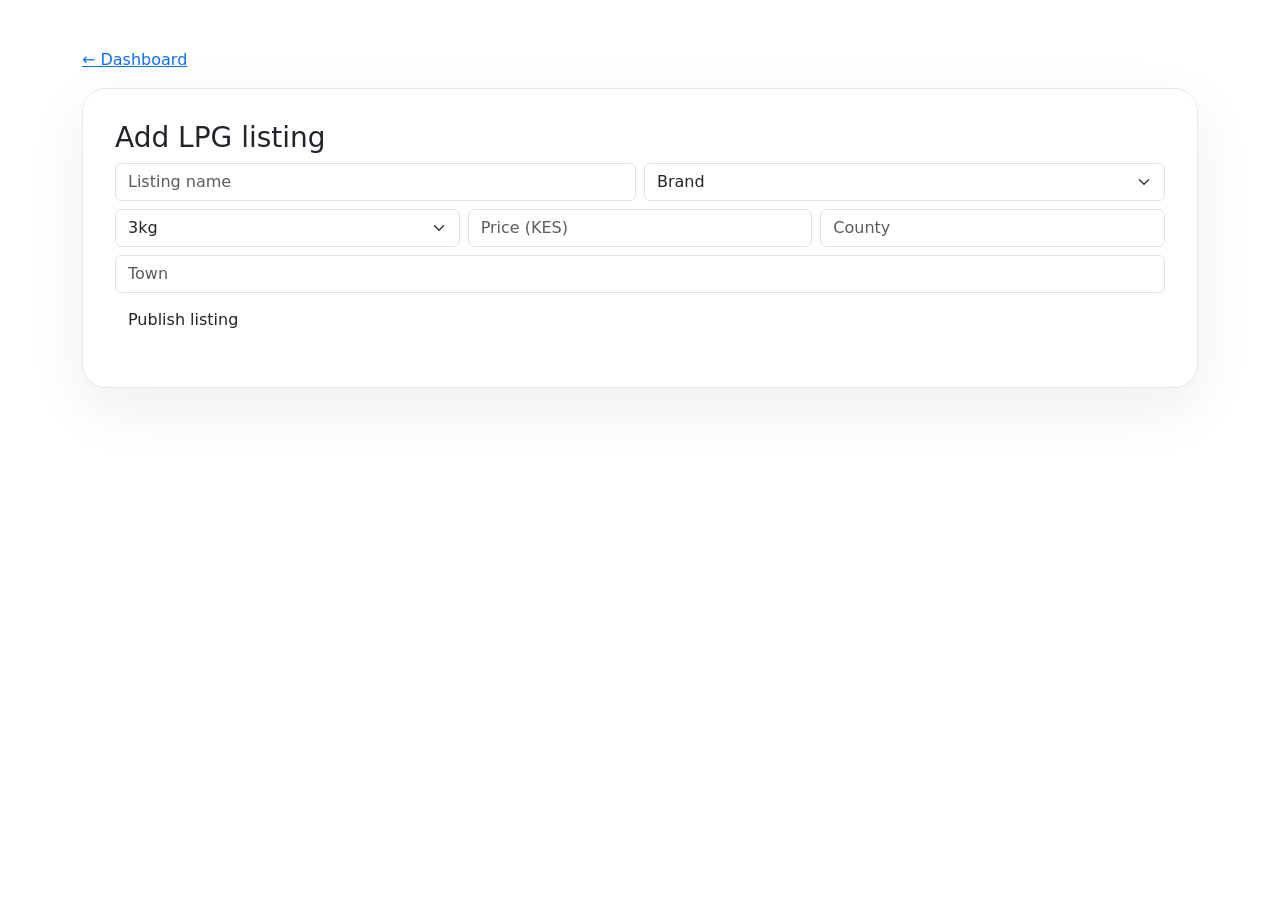
==== supplier/products.html @ 34e49f06 "Add files via upload" ====
<!doctype html><html lang="en"><head><meta charset="utf-8"><meta name="viewport" content="width=device-width,initial-scale=1"><title>Add Listing | GasHubKE</title><link rel="stylesheet" href="/assets/css/app.css"><link href="https://cdn.jsdelivr.net/npm/bootstrap@5.3.7/dist/css/bootstrap.min.css" rel="stylesheet"></head><body><main class="container py-5"><a href="/supplier/">← Dashboard</a><div class="hero-card mt-3"><h3>Add LPG listing</h3><form id="form" class="row g-2"><div class="col-md-6"><input id="name" class="form-control" placeholder="Listing name" required></div><div class="col-md-6"><select id="brand" class="form-select" required><option value="">Brand</option></select></div><div class="col-md-4"><select id="size" class="form-select" required><option>3kg</option><option>6kg</option><option>13kg</option><option>50kg</option></select></div><div class="col-md-4"><input id="price" type="number" min="1" max="1350" class="form-control" placeholder="Price (KES)" required></div><div class="col-md-4"><input id="county" class="form-control" placeholder="County" required></div><div class="col-12"><input id="town" class="form-control" placeholder="Town" required></div><div class="col-12"><button class="btn btn-orange">Publish listing</button></div></form><p id="msg" class="mt-3"></p></div></main><script type="module">import {auth,db,collection,addDoc,serverTimestamp} from "/assets/js/firebase.js";import {BRANDS} from "/assets/js/config.js";const $=x=>document.querySelector(x);BRANDS.forEach(x=>$("#brand").insertAdjacentHTML("beforeend",`<option>${x}</option>`));$("#form").onsubmit=async e=>{e.preventDefault();if(!auth.currentUser)return location.href="/auth/login.html";try{const p={name:$("#name").value,brand:$("#brand").value,size:$("#size").value,price:Number($("#price").value),county:$("#county").value,town:$("#town").value,supplierId:auth.currentUser.uid,supplierName:auth.currentUser.displayName||auth.currentUser.email,status:"active",createdAt:serverTimestamp()};if(p.price>1350)throw Error("Maximum refill price is KES 1,350.");await addDoc(collection(db,"products"),p);location.href="/supplier/"}catch(x){$("#msg").textContent=x.message}};</script></body></html>
---- assets/css/app.css ----
:root{--orange:#f97316;--dark:#1e293b;--muted:#64748b;--soft:#fff7ed}
*{box-sizing:border-box}body{font-family:Poppins,sans-serif;color:var(--dark);background:#f8fafc}a{text-decoration:none}.text-orange{color:var(--orange)!important}.btn-orange{background:var(--orange);border-color:var(--orange);color:#fff}.btn-orange:hover{background:#ea580c;border-color:#ea580c;color:#fff}.brand-logo{width:38px;height:38px;border-radius:50%}.hero{background:linear-gradient(135deg,#fff7ed,#fff 60%,#f8fafc);border-bottom:1px solid #fed7aa}.eyebrow{font-size:.72rem;font-weight:800;letter-spacing:.14em;color:var(--orange)}h1{font-size:clamp(2.3rem,5vw,4.5rem);line-height:1.05;font-weight:800;margin:.65rem 0 1rem}.hero-card{background:#fff;border:1px solid #e2e8f0;border-radius:24px;padding:2rem;box-shadow:0 20px 60px #0f172a12}.flame{width:62px;height:62px;display:grid;place-items:center;border-radius:18px;background:var(--soft);color:var(--orange);font-size:1.7rem;margin-bottom:1rem}.mini-stat{display:flex;gap:12px;align-items:center;border-top:1px solid #e2e8f0;padding-top:14px;margin-top:14px}.mini-stat strong{font-size:1.15rem}.mini-stat span{font-size:.8rem;color:var(--muted)}.section-heading{display:flex;justify-content:space-between;align-items:end;margin-bottom:1.5rem}.filter-panel{background:#fff;border:1px solid #e2e8f0;border-radius:16px;padding:12px}.product-card{height:100%;background:#fff;border:1px solid #e2e8f0;border-radius:18px;overflow:hidden;transition:.2s}.product-card:hover{transform:translateY(-3px);box-shadow:0 12px 30px #0f172a12}.product-img{height:180px;background:linear-gradient(135deg,#fff7ed,#ffedd5);display:grid;place-items:center;color:var(--orange);font-size:4rem}.product-body{padding:1rem}.price{font-size:1.35rem;font-weight:800}.supplier{font-size:.78rem;color:var(--muted)}.trust-strip{background:#fff;border-top:1px solid #e2e8f0;border-bottom:1px solid #e2e8f0}.trust-strip .row>div{display:flex;gap:12px;align-items:center;padding:1.3rem}.trust-strip i{font-size:1.6rem;color:var(--orange)}.trust-strip small{display:block;color:var(--muted)}.footer{background:#fff}.footer a{display:block;color:var(--muted);margin:.4rem 0}.footer a:hover{color:var(--orange)}.empty-state{text-align:center;padding:4rem 1rem;color:var(--muted)}.empty-state i{font-size:3rem}.center-page{min-height:100vh;display:grid;place-items:center}.empty-card{background:#fff;padding:3rem;border-radius:20px;text-align:center;box-shadow:0 15px 50px #0f172a14}.loader-ring{width:36px;height:36px;border:4px solid #fed7aa;border-top-color:var(--orange);border-radius:50%;animation:spin .8s linear infinite;margin-bottom:12px}@keyframes spin{to{transform:rotate(360deg)}}#app-loader{position:fixed;inset:0;background:#fff;z-index:9999;display:grid;place-content:center;justify-items:center;color:var(--muted);font-size:.85rem}.badge-verified{background:#ecfdf5;color:#047857}.modal-dialog-end{margin-left:auto;margin-right:0;margin-top:0;margin-bottom:0;height:100%}.modal-dialog-end .modal-content{height:100%;border-radius:18px 0 0 18px}@media(max-width:575px){.hero{padding-top:1rem}.hero-card{padding:1.4rem}.product-img{height:150px}.section-heading{align-items:start;flex-direction:column;gap:6px}}
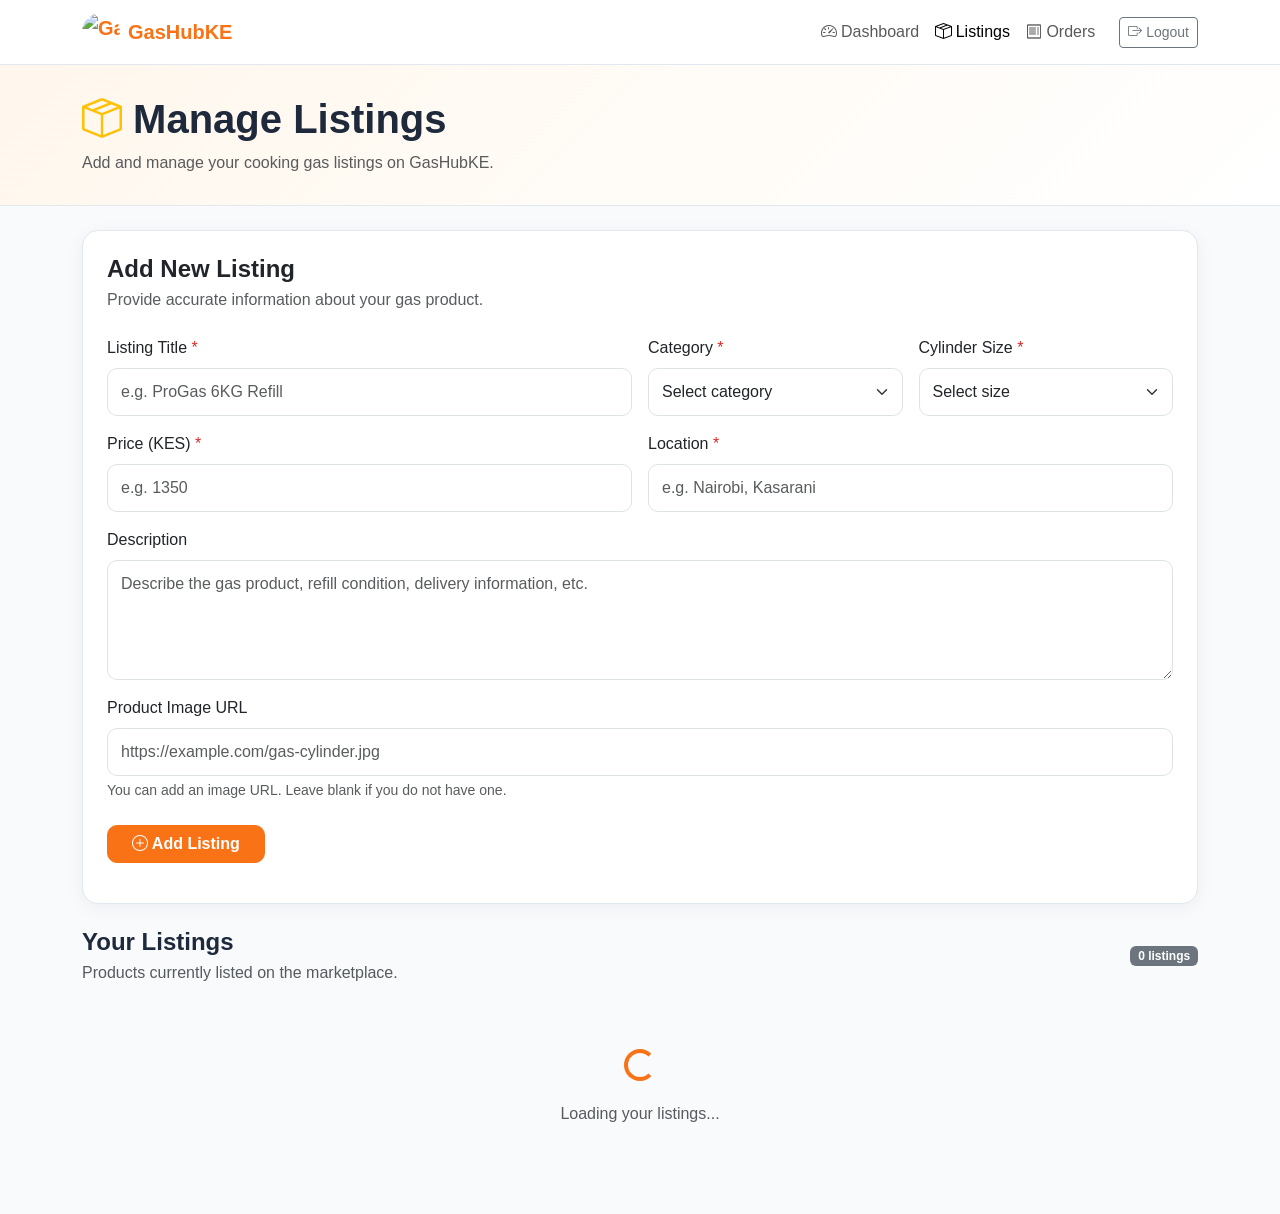
==== commit af0956bd: "Update products.html" ====
--- a/supplier/products.html
+++ b/supplier/products.html
@@ -1 +1,1168 @@
-<!doctype html><html lang="en"><head><meta charset="utf-8"><meta name="viewport" content="width=device-width,initial-scale=1"><title>Add Listing | GasHubKE</title><link rel="stylesheet" href="/assets/css/app.css"><link href="https://cdn.jsdelivr.net/npm/bootstrap@5.3.7/dist/css/bootstrap.min.css" rel="stylesheet"></head><body><main class="container py-5"><a href="/supplier/">← Dashboard</a><div class="hero-card mt-3"><h3>Add LPG listing</h3><form id="form" class="row g-2"><div class="col-md-6"><input id="name" class="form-control" placeholder="Listing name" required></div><div class="col-md-6"><select id="brand" class="form-select" required><option value="">Brand</option></select></div><div class="col-md-4"><select id="size" class="form-select" required><option>3kg</option><option>6kg</option><option>13kg</option><option>50kg</option></select></div><div class="col-md-4"><input id="price" type="number" min="1" max="1350" class="form-control" placeholder="Price (KES)" required></div><div class="col-md-4"><input id="county" class="form-control" placeholder="County" required></div><div class="col-12"><input id="town" class="form-control" placeholder="Town" required></div><div class="col-12"><button class="btn btn-orange">Publish listing</button></div></form><p id="msg" class="mt-3"></p></div></main><script type="module">import {auth,db,collection,addDoc,serverTimestamp} from "/assets/js/firebase.js";import {BRANDS} from "/assets/js/config.js";const $=x=>document.querySelector(x);BRANDS.forEach(x=>$("#brand").insertAdjacentHTML("beforeend",`<option>${x}</option>`));$("#form").onsubmit=async e=>{e.preventDefault();if(!auth.currentUser)return location.href="/auth/login.html";try{const p={name:$("#name").value,brand:$("#brand").value,size:$("#size").value,price:Number($("#price").value),county:$("#county").value,town:$("#town").value,supplierId:auth.currentUser.uid,supplierName:auth.currentUser.displayName||auth.currentUser.email,status:"active",createdAt:serverTimestamp()};if(p.price>1350)throw Error("Maximum refill price is KES 1,350.");await addDoc(collection(db,"products"),p);location.href="/supplier/"}catch(x){$("#msg").textContent=x.message}};</script></body></html>+<!DOCTYPE html>
+<html lang="en">
+<head>
+  <meta charset="UTF-8">
+  <meta name="viewport" content="width=device-width, initial-scale=1.0">
+
+  <title>Manage Listings | GasHubKE</title>
+
+  <link rel="icon" href="/assets/images/favicon.png">
+
+  <link
+    href="https://cdn.jsdelivr.net/npm/bootstrap@5.3.7/dist/css/bootstrap.min.css"
+    rel="stylesheet"
+  >
+
+  <link
+    href="https://cdn.jsdelivr.net/npm/bootstrap-icons@1.13.1/font/bootstrap-icons.css"
+    rel="stylesheet"
+  >
+
+  <style>
+    :root {
+      --orange: #f97316;
+      --dark: #1e293b;
+      --light: #f8fafc;
+      --border: #e2e8f0;
+    }
+
+    body {
+      background: var(--light);
+      color: var(--dark);
+      font-family: Poppins, Arial, sans-serif;
+    }
+
+    .navbar {
+      background: #fff;
+      border-bottom: 1px solid var(--border);
+    }
+
+    .navbar-brand {
+      font-weight: 700;
+      color: var(--orange);
+    }
+
+    .page-header {
+      background: linear-gradient(135deg, #fff7ed, #ffffff);
+      border-bottom: 1px solid var(--border);
+      padding: 30px 0;
+    }
+
+    .card {
+      border: 1px solid var(--border);
+      border-radius: 16px;
+      box-shadow: 0 4px 18px rgba(15, 23, 42, .05);
+    }
+
+    .form-control,
+    .form-select {
+      border-radius: 10px;
+      padding: 11px 13px;
+    }
+
+    .form-control:focus,
+    .form-select:focus {
+      border-color: var(--orange);
+      box-shadow: 0 0 0 .2rem rgba(249, 115, 22, .12);
+    }
+
+    .btn-orange {
+      background: var(--orange);
+      border-color: var(--orange);
+      color: white;
+      border-radius: 10px;
+      font-weight: 600;
+    }
+
+    .btn-orange:hover {
+      background: #ea580c;
+      border-color: #ea580c;
+      color: white;
+    }
+
+    .listing-card {
+      overflow: hidden;
+    }
+
+    .listing-image {
+      width: 100%;
+      height: 190px;
+      object-fit: cover;
+      background: #f1f5f9;
+    }
+
+    .listing-placeholder {
+      height: 190px;
+      display: flex;
+      align-items: center;
+      justify-content: center;
+      background: #fff7ed;
+      color: var(--orange);
+      font-size: 3rem;
+    }
+
+    .price {
+      color: var(--orange);
+      font-size: 1.2rem;
+      font-weight: 700;
+    }
+
+    .listing-meta {
+      color: #64748b;
+      font-size: .9rem;
+    }
+
+    .empty-state {
+      padding: 50px 20px;
+      text-align: center;
+      color: #64748b;
+    }
+
+    .spinner-border {
+      color: var(--orange);
+    }
+
+    .required::after {
+      content: " *";
+      color: #dc2626;
+    }
+  </style>
+</head>
+
+<body>
+
+<nav class="navbar navbar-expand-lg sticky-top">
+  <div class="container">
+
+    <a class="navbar-brand d-flex align-items-center gap-2" href="/">
+      <img
+        src="/assets/images/favicon.png"
+        width="38"
+        height="38"
+        class="rounded-circle"
+        alt="GasHubKE"
+      >
+      GasHubKE
+    </a>
+
+    <button
+      class="navbar-toggler"
+      type="button"
+      data-bs-toggle="collapse"
+      data-bs-target="#supplierNav"
+    >
+      <span class="navbar-toggler-icon"></span>
+    </button>
+
+    <div class="collapse navbar-collapse" id="supplierNav">
+      <ul class="navbar-nav ms-auto align-items-lg-center">
+
+        <li class="nav-item">
+          <a class="nav-link" href="/supplier/">
+            <i class="bi bi-speedometer2"></i> Dashboard
+          </a>
+        </li>
+
+        <li class="nav-item">
+          <a class="nav-link active" href="/supplier/products.html">
+            <i class="bi bi-box-seam"></i> Listings
+          </a>
+        </li>
+
+        <li class="nav-item">
+          <a class="nav-link" href="/orders/">
+            <i class="bi bi-receipt"></i> Orders
+          </a>
+        </li>
+
+        <li class="nav-item">
+          <button id="logoutBtn" class="btn btn-outline-secondary btn-sm ms-lg-3">
+            <i class="bi bi-box-arrow-right"></i> Logout
+          </button>
+        </li>
+
+      </ul>
+    </div>
+  </div>
+</nav>
+
+
+<section class="page-header">
+  <div class="container">
+    <h1 class="fw-bold mb-2">
+      <i class="bi bi-box-seam text-warning"></i>
+      Manage Listings
+    </h1>
+
+    <p class="text-muted mb-0">
+      Add and manage your cooking gas listings on GasHubKE.
+    </p>
+  </div>
+</section>
+
+
+<main class="container py-4">
+
+  <!-- Add Listing -->
+  <div class="card mb-4">
+    <div class="card-body p-4">
+
+      <div class="d-flex justify-content-between align-items-center mb-4">
+        <div>
+          <h4 class="fw-bold mb-1">Add New Listing</h4>
+          <p class="text-muted mb-0">
+            Provide accurate information about your gas product.
+          </p>
+        </div>
+      </div>
+
+      <form id="listingForm">
+
+        <div class="row g-3">
+
+          <div class="col-md-6">
+            <label class="form-label required">Listing Title</label>
+            <input
+              type="text"
+              id="title"
+              class="form-control"
+              placeholder="e.g. ProGas 6KG Refill"
+              required
+            >
+          </div>
+
+
+          <div class="col-md-3">
+            <label class="form-label required">Category</label>
+
+            <select id="category" class="form-select" required>
+              <option value="">Select category</option>
+              <option value="LPG Gas">LPG Gas</option>
+              <option value="Gas Refill">Gas Refill</option>
+              <option value="Gas Cylinder">Gas Cylinder</option>
+              <option value="Gas Accessories">Gas Accessories</option>
+              <option value="Other">Other</option>
+            </select>
+          </div>
+
+
+          <div class="col-md-3">
+            <label class="form-label required">Cylinder Size</label>
+
+            <select id="size" class="form-select" required>
+              <option value="">Select size</option>
+              <option value="3KG">3KG</option>
+              <option value="6KG">6KG</option>
+              <option value="13KG">13KG</option>
+              <option value="22.5KG">22.5KG</option>
+              <option value="50KG">50KG</option>
+              <option value="Other">Other</option>
+            </select>
+          </div>
+
+
+          <div class="col-md-6">
+            <label class="form-label required">Price (KES)</label>
+
+            <input
+              type="number"
+              id="price"
+              class="form-control"
+              min="1"
+              step="1"
+              placeholder="e.g. 1350"
+              required
+            >
+          </div>
+
+
+          <div class="col-md-6">
+            <label class="form-label required">Location</label>
+
+            <input
+              type="text"
+              id="location"
+              class="form-control"
+              placeholder="e.g. Nairobi, Kasarani"
+              required
+            >
+          </div>
+
+
+          <div class="col-12">
+            <label class="form-label">Description</label>
+
+            <textarea
+              id="description"
+              class="form-control"
+              rows="4"
+              placeholder="Describe the gas product, refill condition, delivery information, etc."
+            ></textarea>
+          </div>
+
+
+          <div class="col-12">
+            <label class="form-label">
+              Product Image URL
+            </label>
+
+            <input
+              type="url"
+              id="imageUrl"
+              class="form-control"
+              placeholder="https://example.com/gas-cylinder.jpg"
+            >
+
+            <div class="form-text">
+              You can add an image URL. Leave blank if you do not have one.
+            </div>
+          </div>
+
+
+          <div class="col-12 pt-2">
+
+            <button
+              type="submit"
+              id="saveBtn"
+              class="btn btn-orange px-4"
+            >
+              <i class="bi bi-plus-circle"></i>
+              Add Listing
+            </button>
+
+          </div>
+
+        </div>
+
+      </form>
+
+      <div id="formMessage" class="mt-3"></div>
+
+    </div>
+  </div>
+
+
+  <!-- Listings -->
+  <div class="d-flex justify-content-between align-items-center mb-3">
+
+    <div>
+      <h4 class="fw-bold mb-1">Your Listings</h4>
+      <p class="text-muted mb-0">
+        Products currently listed on the marketplace.
+      </p>
+    </div>
+
+    <span
+      id="listingCount"
+      class="badge bg-secondary"
+    >
+      0 listings
+    </span>
+
+  </div>
+
+
+  <div id="loading" class="text-center py-5">
+    <div class="spinner-border" role="status"></div>
+    <p class="mt-3 text-muted">Loading your listings...</p>
+  </div>
+
+
+  <div
+    id="listingsContainer"
+    class="row g-4 d-none"
+  ></div>
+
+
+  <div
+    id="emptyState"
+    class="card empty-state d-none"
+  >
+    <i class="bi bi-box-seam fs-1"></i>
+
+    <h5 class="mt-3 fw-bold">
+      No listings yet
+    </h5>
+
+    <p class="mb-0">
+      Add your first cooking gas listing using the form above.
+    </p>
+  </div>
+
+</main>
+
+
+<!-- Delete Confirmation Modal -->
+<div
+  class="modal fade"
+  id="deleteModal"
+  tabindex="-1"
+>
+  <div class="modal-dialog modal-dialog-centered">
+
+    <div class="modal-content">
+
+      <div class="modal-header">
+        <h5 class="modal-title fw-bold">
+          Delete Listing
+        </h5>
+
+        <button
+          type="button"
+          class="btn-close"
+          data-bs-dismiss="modal"
+        ></button>
+      </div>
+
+      <div class="modal-body">
+        Are you sure you want to delete this listing?
+        This action cannot be undone.
+      </div>
+
+      <div class="modal-footer">
+
+        <button
+          type="button"
+          class="btn btn-secondary"
+          data-bs-dismiss="modal"
+        >
+          Cancel
+        </button>
+
+        <button
+          type="button"
+          id="confirmDeleteBtn"
+          class="btn btn-danger"
+        >
+          Delete Listing
+        </button>
+
+      </div>
+
+    </div>
+  </div>
+</div>
+
+
+<script src="https://cdn.jsdelivr.net/npm/bootstrap@5.3.7/dist/js/bootstrap.bundle.min.js"></script>
+
+
+<script type="module">
+
+import {
+  auth,
+  db,
+  onAuthStateChanged,
+  signOut
+} from "/assets/js/firebase.js";
+
+import {
+  collection,
+  addDoc,
+  getDocs,
+  query,
+  where,
+  orderBy,
+  serverTimestamp,
+  deleteDoc,
+  doc
+} from "https://www.gstatic.com/firebasejs/12.1.0/firebase-firestore.js";
+
+
+const form = document.getElementById("listingForm");
+const saveBtn = document.getElementById("saveBtn");
+const formMessage = document.getElementById("formMessage");
+
+const listingsContainer =
+  document.getElementById("listingsContainer");
+
+const loading =
+  document.getElementById("loading");
+
+const emptyState =
+  document.getElementById("emptyState");
+
+const listingCount =
+  document.getElementById("listingCount");
+
+const logoutBtn =
+  document.getElementById("logoutBtn");
+
+const confirmDeleteBtn =
+  document.getElementById("confirmDeleteBtn");
+
+
+let currentUser = null;
+let deleteListingId = null;
+
+
+/* --------------------------------
+   AUTHENTICATION
+-------------------------------- */
+
+onAuthStateChanged(auth, async (user) => {
+
+  if (!user) {
+    window.location.href = "/auth/login.html";
+    return;
+  }
+
+  currentUser = user;
+
+  await loadListings();
+});
+
+
+/* --------------------------------
+   LOGOUT
+-------------------------------- */
+
+logoutBtn.addEventListener("click", async () => {
+
+  try {
+
+    await signOut(auth);
+
+    window.location.href = "/";
+
+  } catch (error) {
+
+    console.error(error);
+
+    alert("Unable to log out. Please try again.");
+
+  }
+
+});
+
+
+/* --------------------------------
+   ADD LISTING
+-------------------------------- */
+
+form.addEventListener("submit", async (event) => {
+
+  event.preventDefault();
+
+  if (!currentUser) {
+    showMessage(
+      "Please sign in before creating a listing.",
+      "danger"
+    );
+    return;
+  }
+
+
+  const title =
+    document.getElementById("title").value.trim();
+
+  const category =
+    document.getElementById("category").value.trim();
+
+  const size =
+    document.getElementById("size").value.trim();
+
+  const price =
+    Number(document.getElementById("price").value);
+
+  const location =
+    document.getElementById("location").value.trim();
+
+  const description =
+    document.getElementById("description").value.trim();
+
+  const imageUrl =
+    document.getElementById("imageUrl").value.trim();
+
+
+  if (!title || !category || !size || !location || !price) {
+
+    showMessage(
+      "Please complete all required fields.",
+      "danger"
+    );
+
+    return;
+  }
+
+
+  if (price <= 0) {
+
+    showMessage(
+      "Please enter a valid price.",
+      "danger"
+    );
+
+    return;
+  }
+
+
+  saveBtn.disabled = true;
+
+  saveBtn.innerHTML = `
+    <span
+      class="spinner-border spinner-border-sm me-2"
+      role="status"
+    ></span>
+    Saving...
+  `;
+
+
+  try {
+
+    /*
+      IMPORTANT:
+      This writes to the existing "listings"
+      Firestore collection.
+    */
+
+    const listingData = {
+
+      title: title,
+
+      category: category,
+
+      description: description,
+
+      images: imageUrl
+        ? [imageUrl]
+        : [],
+
+      location: location,
+
+      price: price,
+
+      size: size,
+
+      vendorId: currentUser.uid,
+
+      vendorName:
+        currentUser.displayName ||
+        currentUser.email ||
+        "GasHubKE Supplier",
+
+      createdAt: serverTimestamp()
+
+    };
+
+
+    await addDoc(
+      collection(db, "listings"),
+      listingData
+    );
+
+
+    form.reset();
+
+    showMessage(
+      "Listing added successfully.",
+      "success"
+    );
+
+
+    await loadListings();
+
+  } catch (error) {
+
+    console.error(
+      "Error creating listing:",
+      error
+    );
+
+    showMessage(
+      getFirebaseError(error),
+      "danger"
+    );
+
+  } finally {
+
+    saveBtn.disabled = false;
+
+    saveBtn.innerHTML = `
+      <i class="bi bi-plus-circle"></i>
+      Add Listing
+    `;
+
+  }
+
+});
+
+
+/* --------------------------------
+   LOAD SUPPLIER LISTINGS
+-------------------------------- */
+
+async function loadListings() {
+
+  loading.classList.remove("d-none");
+
+  listingsContainer.classList.add("d-none");
+
+  emptyState.classList.add("d-none");
+
+
+  try {
+
+    if (!currentUser) return;
+
+
+    let snapshot;
+
+
+    try {
+
+      const listingsQuery = query(
+        collection(db, "listings"),
+        where(
+          "vendorId",
+          "==",
+          currentUser.uid
+        ),
+        orderBy(
+          "createdAt",
+          "desc"
+        )
+      );
+
+      snapshot =
+        await getDocs(listingsQuery);
+
+    } catch (error) {
+
+      /*
+        Fallback if Firestore asks for an index.
+      */
+
+      console.warn(
+        "Ordered query failed. Using fallback query.",
+        error
+      );
+
+      const fallbackQuery = query(
+        collection(db, "listings"),
+        where(
+          "vendorId",
+          "==",
+          currentUser.uid
+        )
+      );
+
+      snapshot =
+        await getDocs(fallbackQuery);
+
+    }
+
+
+    const listings = [];
+
+
+    snapshot.forEach((listingDoc) => {
+
+      listings.push({
+        id: listingDoc.id,
+        ...listingDoc.data()
+      });
+
+    });
+
+
+    /*
+      Client-side sorting also handles
+      listings without createdAt.
+    */
+
+    listings.sort((a, b) => {
+
+      const aTime =
+        a.createdAt?.seconds || 0;
+
+      const bTime =
+        b.createdAt?.seconds || 0;
+
+      return bTime - aTime;
+
+    });
+
+
+    renderListings(listings);
+
+  } catch (error) {
+
+    console.error(
+      "Error loading listings:",
+      error
+    );
+
+    listingsContainer.innerHTML = `
+      <div class="col-12">
+        <div class="alert alert-danger">
+          <i class="bi bi-exclamation-triangle"></i>
+          Unable to load your listings.
+          Please refresh the page and try again.
+        </div>
+      </div>
+    `;
+
+    listingsContainer.classList.remove("d-none");
+
+  } finally {
+
+    loading.classList.add("d-none");
+
+  }
+
+}
+
+
+/* --------------------------------
+   RENDER LISTINGS
+-------------------------------- */
+
+function renderListings(listings) {
+
+  listingCount.textContent =
+    `${listings.length} ${
+      listings.length === 1
+        ? "listing"
+        : "listings"
+    }`;
+
+
+  if (!listings.length) {
+
+    listingsContainer.classList.add("d-none");
+
+    emptyState.classList.remove("d-none");
+
+    return;
+  }
+
+
+  emptyState.classList.add("d-none");
+
+  listingsContainer.classList.remove("d-none");
+
+
+  listingsContainer.innerHTML =
+    listings.map(renderListing).join("");
+
+}
+
+
+/* --------------------------------
+   LISTING CARD
+-------------------------------- */
+
+function renderListing(listing) {
+
+  const image =
+    Array.isArray(listing.images) &&
+    listing.images.length
+      ? listing.images[0]
+      : null;
+
+
+  const title =
+    escapeHtml(
+      listing.title ||
+      "Untitled Listing"
+    );
+
+
+  const category =
+    escapeHtml(
+      listing.category ||
+      "LPG Gas"
+    );
+
+
+  const size =
+    escapeHtml(
+      listing.size ||
+      "N/A"
+    );
+
+
+  const location =
+    escapeHtml(
+      listing.location ||
+      "Kenya"
+    );
+
+
+  const description =
+    escapeHtml(
+      listing.description ||
+      "No description provided."
+    );
+
+
+  const price =
+    Number(listing.price || 0)
+      .toLocaleString(
+        "en-KE"
+      );
+
+
+  return `
+
+    <div class="col-md-6 col-lg-4">
+
+      <div class="card listing-card h-100">
+
+        ${
+          image
+            ? `
+              <img
+                src="${escapeAttribute(image)}"
+                class="listing-image"
+                alt="${title}"
+                loading="lazy"
+                onerror="this.style.display='none';this.nextElementSibling.classList.remove('d-none')"
+              >
+
+              <div class="listing-placeholder d-none">
+                <i class="bi bi-fire"></i>
+              </div>
+            `
+            : `
+              <div class="listing-placeholder">
+                <i class="bi bi-fire"></i>
+              </div>
+            `
+        }
+
+
+        <div class="card-body d-flex flex-column">
+
+          <div class="mb-2">
+            <span class="badge text-bg-light">
+              ${category}
+            </span>
+
+            <span class="badge text-bg-light">
+              ${size}
+            </span>
+          </div>
+
+
+          <h5 class="fw-bold mb-2">
+            ${title}
+          </h5>
+
+
+          <div class="price mb-2">
+            KSh ${price}
+          </div>
+
+
+          <p class="listing-meta mb-2">
+            <i class="bi bi-geo-alt"></i>
+            ${location}
+          </p>
+
+
+          <p class="text-muted small mb-3">
+            ${description}
+          </p>
+
+
+          <div class="mt-auto">
+
+            <button
+              class="btn btn-outline-danger btn-sm w-100"
+              onclick="prepareDelete('${listing.id}')"
+            >
+              <i class="bi bi-trash"></i>
+              Delete Listing
+            </button>
+
+          </div>
+
+        </div>
+
+      </div>
+
+    </div>
+
+  `;
+
+}
+
+
+/* --------------------------------
+   DELETE LISTING
+-------------------------------- */
+
+window.prepareDelete = function(listingId) {
+
+  deleteListingId = listingId;
+
+  const modalElement =
+    document.getElementById("deleteModal");
+
+  const modal =
+    bootstrap.Modal.getOrCreateInstance(
+      modalElement
+    );
+
+  modal.show();
+
+};
+
+
+confirmDeleteBtn.addEventListener(
+  "click",
+  async () => {
+
+    if (!deleteListingId) return;
+
+
+    confirmDeleteBtn.disabled = true;
+
+    confirmDeleteBtn.innerHTML = `
+      <span
+        class="spinner-border spinner-border-sm me-2"
+      ></span>
+      Deleting...
+    `;
+
+
+    try {
+
+      await deleteDoc(
+        doc(
+          db,
+          "listings",
+          deleteListingId
+        )
+      );
+
+
+      const modalElement =
+        document.getElementById("deleteModal");
+
+      const modal =
+        bootstrap.Modal.getInstance(
+          modalElement
+        );
+
+      modal.hide();
+
+
+      deleteListingId = null;
+
+      await loadListings();
+
+
+      showMessage(
+        "Listing deleted successfully.",
+        "success"
+      );
+
+    } catch (error) {
+
+      console.error(
+        "Delete error:",
+        error
+      );
+
+      alert(
+        "Unable to delete this listing. Please try again."
+      );
+
+    } finally {
+
+      confirmDeleteBtn.disabled = false;
+
+      confirmDeleteBtn.innerHTML =
+        "Delete Listing";
+
+    }
+
+  }
+);
+
+
+/* --------------------------------
+   MESSAGE
+-------------------------------- */
+
+function showMessage(message, type) {
+
+  formMessage.innerHTML = `
+    <div class="alert alert-${type} alert-dismissible fade show">
+      ${escapeHtml(message)}
+
+      <button
+        type="button"
+        class="btn-close"
+        data-bs-dismiss="alert"
+      ></button>
+    </div>
+  `;
+
+}
+
+
+/* --------------------------------
+   FIREBASE ERROR
+-------------------------------- */
+
+function getFirebaseError(error) {
+
+  if (
+    error?.code ===
+    "permission-denied"
+  ) {
+    return "Permission denied. Please check your supplier account and Firestore rules.";
+  }
+
+  if (
+    error?.code ===
+    "failed-precondition"
+  ) {
+    return "Firestore requires an index for this query. The fallback query will be used.";
+  }
+
+  if (
+    error?.code ===
+    "unavailable"
+  ) {
+    return "Firebase is temporarily unavailable. Please check your internet connection.";
+  }
+
+  return (
+    error?.message ||
+    "Something went wrong. Please try again."
+  );
+
+}
+
+
+/* --------------------------------
+   SECURITY HELPERS
+-------------------------------- */
+
+function escapeHtml(value) {
+
+  return String(value)
+    .replaceAll("&", "&amp;")
+    .replaceAll("<", "&lt;")
+    .replaceAll(">", "&gt;")
+    .replaceAll('"', "&quot;")
+    .replaceAll("'", "&#039;");
+
+}
+
+
+function escapeAttribute(value) {
+
+  return escapeHtml(value);
+
+}
+
+</script>
+
+</body>
+</html>
